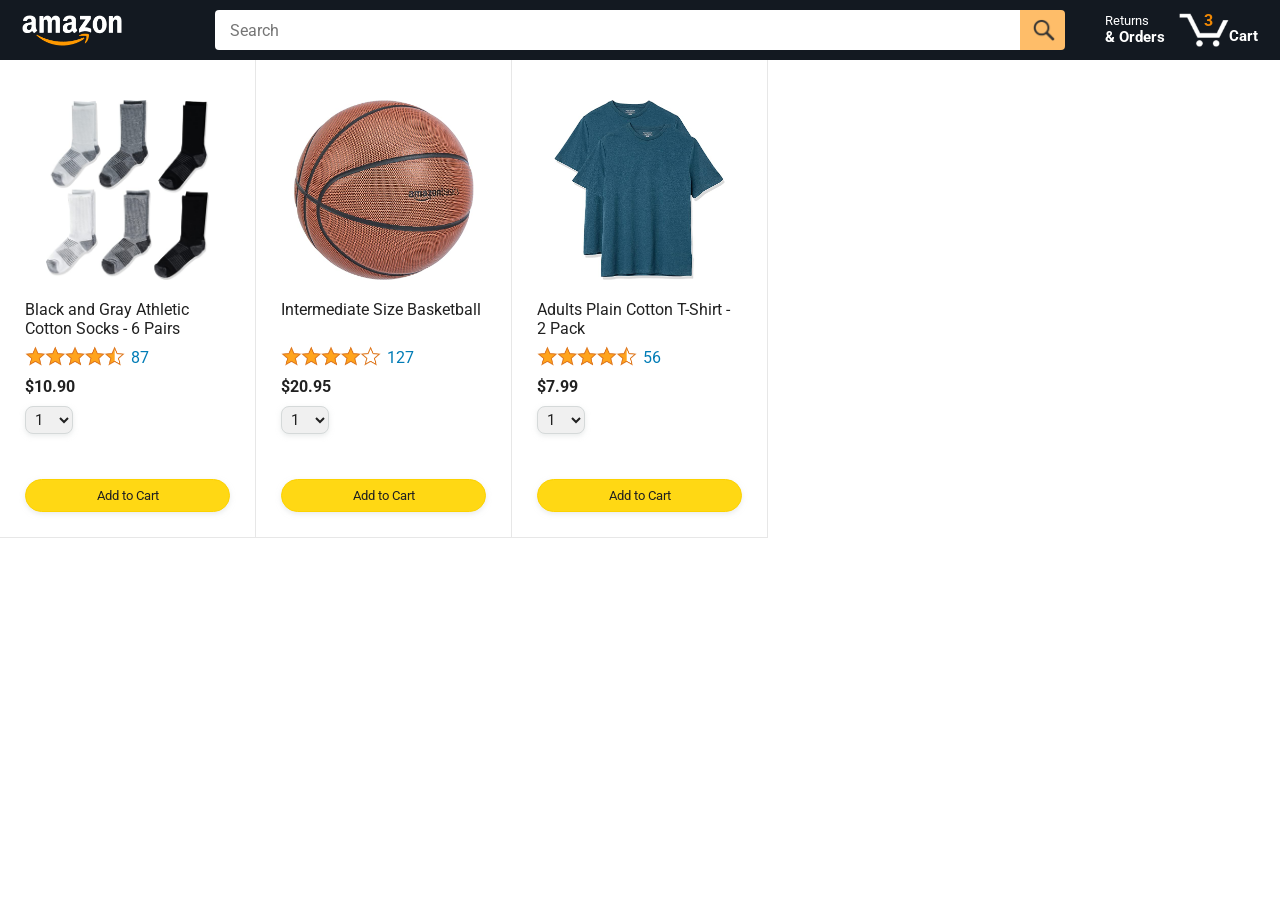
==== Amazon clone/amazon.html @ 5482a674 "Updated Amazon project" ====
<!DOCTYPE html>
<html>

<head>
  <title>Amazon Project</title>

  <!-- This code is needed for responsive design to work.
      (Responsive design = make the website look good on
      smaller screen sizes like a phone or a tablet). -->
  <meta name="viewport" content="width=device-width, initial-scale=1">

  <!-- Load a font called Roboto from Google Fonts. -->
  <link rel="preconnect" href="https://fonts.googleapis.com">
  <link rel="preconnect" href="https://fonts.gstatic.com" crossorigin>
  <link href="https://fonts.googleapis.com/css2?family=Roboto:wght@400;500;700&display=swap" rel="stylesheet">

  <!-- Here are the CSS files for this page. -->
  <link rel="stylesheet" href="styles/shared/general.css">
  <link rel="stylesheet" href="styles/shared/amazon-header.css">
  <link rel="stylesheet" href="styles/pages/amazon.css">
</head>

<body>
  <div class="amazon-header">
    <div class="amazon-header-left-section">
      <a href="amazon.html" class="header-link">
        <img class="amazon-logo" src="images/amazon-logo-white.png">
        <img class="amazon-mobile-logo" src="images/amazon-mobile-logo-white.png">
      </a>
    </div>

    <div class="amazon-header-middle-section">
      <input class="search-bar" type="text" placeholder="Search">

      <button class="search-button">
        <img class="search-icon" src="images/icons/search-icon.png">
      </button>
    </div>

    <div class="amazon-header-right-section">
      <a class="orders-link header-link" href="orders.html">
        <span class="returns-text">Returns</span>
        <span class="orders-text">& Orders</span>
      </a>

      <a class="cart-link header-link" href="checkout.html">
        <img class="cart-icon" src="images/icons/cart-icon.png">
        <div class="cart-quantity">3</div>
        <div class="cart-text">Cart</div>
      </a>
    </div>
  </div>

  <div class="main">
    <div class="products-grid">
      <div class="product-container">
        <div class="product-image-container">
          <img class="product-image" src="images/products/athletic-cotton-socks-6-pairs.jpg">
        </div>

        <div class="product-name limit-text-to-2-lines">
          Black and Gray Athletic Cotton Socks - 6 Pairs
        </div>

        <div class="product-rating-container">
          <img class="product-rating-stars" src="images/ratings/rating-45.png">
          <div class="product-rating-count link-primary">
            87
          </div>
        </div>

        <div class="product-price">
          $10.90
        </div>

        <div class="product-quantity-container">
          <select>
            <option selected value="1">1</option>
            <option value="2">2</option>
            <option value="3">3</option>
            <option value="4">4</option>
            <option value="5">5</option>
            <option value="6">6</option>
            <option value="7">7</option>
            <option value="8">8</option>
            <option value="9">9</option>
            <option value="10">10</option>
          </select>
        </div>

        <div class="product-spacer"></div>

        <div class="added-to-cart">
          <img src="images/icons/checkmark.png">
          Added
        </div>

        <button class="add-to-cart-button button-primary">
          Add to Cart
        </button>
      </div>

      <div class="product-container">
        <div class="product-image-container">
          <img class="product-image" src="images/products/intermediate-composite-basketball.jpg">
        </div>

        <div class="product-name limit-text-to-2-lines">
          Intermediate Size Basketball
        </div>

        <div class="product-rating-container">
          <img class="product-rating-stars" src="images/ratings/rating-40.png">
          <div class="product-rating-count link-primary">
            127
          </div>
        </div>

        <div class="product-price">
          $20.95
        </div>

        <div class="product-quantity-container">
          <select>
            <option selected value="1">1</option>
            <option value="2">2</option>
            <option value="3">3</option>
            <option value="4">4</option>
            <option value="5">5</option>
            <option value="6">6</option>
            <option value="7">7</option>
            <option value="8">8</option>
            <option value="9">9</option>
            <option value="10">10</option>
          </select>
        </div>

        <div class="product-spacer"></div>

        <div class="added-to-cart">
          <img src="images/icons/checkmark.png">
          Added
        </div>

        <button class="add-to-cart-button button-primary">
          Add to Cart
        </button>
      </div>

      <div class="product-container">
        <div class="product-image-container">
          <img class="product-image" src="images/products/adults-plain-cotton-tshirt-2-pack-teal.jpg">
        </div>

        <div class="product-name limit-text-to-2-lines">
          Adults Plain Cotton T-Shirt - 2 Pack
        </div>

        <div class="product-rating-container">
          <img class="product-rating-stars" src="images/ratings/rating-45.png">
          <div class="product-rating-count link-primary">
            56
          </div>
        </div>

        <div class="product-price">
          $7.99
        </div>

        <div class="product-quantity-container">
          <select>
            <option selected value="1">1</option>
            <option value="2">2</option>
            <option value="3">3</option>
            <option value="4">4</option>
            <option value="5">5</option>
            <option value="6">6</option>
            <option value="7">7</option>
            <option value="8">8</option>
            <option value="9">9</option>
            <option value="10">10</option>
          </select>
        </div>

        <div class="product-spacer"></div>

        <div class="added-to-cart">
          <img src="images/icons/checkmark.png">
          Added
        </div>

        <button class="add-to-cart-button button-primary">
          Add to Cart
        </button>
      </div>
    </div>
  </div>
</body>

</html>
---- Amazon clone/styles/shared/general.css ----
body {
  font-family: Roboto, Arial;
  color: rgb(33, 33, 33);
  /* The <body> element has a default margin of 8px
     on all sides. This removes the default margins. */
  margin: 0;
}

/* <p> elements have a default margin on the top
   and bottom. This removes the default margins. */
p {
  margin: 0;
}

button {
  cursor: pointer;
}

select {
  cursor: pointer;
}

input, select, button {
  font-family: Roboto, Arial;
}

.button-primary {
  color: rgb(33, 33, 33);
  background-color: rgb(255, 216, 20);
  border: 1px solid rgb(252, 210, 0);
  border-radius: 8px;
  cursor: pointer;
  box-shadow: 0 2px 5px rgba(213, 217, 217, 0.5);
}

.button-primary:hover {
  background-color: rgb(247, 202, 0);
  border: 1px solid rgb(242, 194, 0);
}

.button-primary:active {
  background: rgb(255, 216, 20);
  border-color: rgb(252, 210, 0);
  box-shadow: none;
}

.button-secondary {
  color: rgb(33, 33, 33);
  background: white;
  border: 1px solid rgb(213, 217, 217);
  border-radius: 8px;
  cursor: pointer;
  box-shadow: 0 2px 5px rgba(213, 217, 217, 0.5);
}

.button-secondary:hover {
  background-color: rgb(247, 250, 250);
}

.button-secondary:active {
  background-color: rgb(237, 253, 255);
  box-shadow: none;
}

/* These styles will limit text to 2 lines. Anything
   beyond 2 lines will be replaced with "..."
   You can find this code by using an A.I. tool or by
   searching in Google.
   https://css-tricks.com/almanac/properties/l/line-clamp/ */
.limit-text-to-2-lines {
  display: -webkit-box;
  -webkit-line-clamp: 2;
  -webkit-box-orient: vertical;
  overflow: hidden;
}

.link-primary {
  color: rgb(1, 124, 182);
  cursor: pointer;
}

.link-primary:hover {
  color: rgb(196, 80, 0);
}

/* Styles for dropdown selectors. */
select {
  color: rgb(33, 33, 33);
  background-color: rgb(240, 240, 240);
  border: 1px solid rgb(213, 217, 217);
  border-radius: 8px;
  padding: 3px 5px;
  font-size: 15px;
  cursor: pointer;
  box-shadow: 0 2px 5px rgba(213, 217, 217, 0.5);
}

select:focus,
input:focus {
  outline: 2px solid rgb(255, 153, 0);
}
---- Amazon clone/styles/shared/amazon-header.css ----
.amazon-header {
  background-color: rgb(19, 25, 33);
  color: white;
  padding-left: 15px;
  padding-right: 15px;

  display: flex;
  align-items: center;
  justify-content: space-between;

  position: fixed;
  top: 0;
  left: 0;
  right: 0;
  height: 60px;
}

.amazon-header-left-section {
  width: 180px;
}

@media (max-width: 800px) {
  .amazon-header-left-section {
    width: unset;
  }
}

.header-link {
  display: inline-block;
  padding: 6px;
  border-radius: 2px;
  cursor: pointer;
  text-decoration: none;
  border: 1px solid rgba(0, 0, 0, 0);
}

.header-link:hover {
  border: 1px solid white;
}

.amazon-logo {
  width: 100px;
  margin-top: 5px;
}

.amazon-mobile-logo {
  display: none;
}

@media (max-width: 575px) {
  .amazon-logo {
    display: none;
  }

  .amazon-mobile-logo {
    display: block;
    height: 35px;
    margin-top: 5px;
  }
}

.amazon-header-middle-section {
  flex: 1;
  max-width: 850px;
  margin-left: 10px;
  margin-right: 10px;
  display: flex;
}

.search-bar {
  flex: 1;
  width: 0;
  font-size: 16px;
  height: 38px;
  padding-left: 15px;
  border: none;
  border-top-left-radius: 4px;
  border-bottom-left-radius: 4px;
  border-top-right-radius: 0;
  border-bottom-right-radius: 0;
}

.search-button {
  background-color: rgb(254, 189, 105);
  border: none;
  width: 45px;
  height: 40px;
  border-top-right-radius: 4px;
  border-bottom-right-radius: 4px;
  flex-shrink: 0;
}

.search-icon {
  height: 22px;
  margin-left: 2px;
  margin-top: 3px;
}

.amazon-header-right-section {
  width: 180px;
  flex-shrink: 0;
  display: flex;
  justify-content: end;
}

.orders-link {
  color: white;
}

.returns-text {
  display: block;
  font-size: 13px;
}

.orders-text {
  display: block;
  font-size: 15px;
  font-weight: 700;
}

.cart-link {
  color: white;
  display: flex;
  align-items: center;
  position: relative;
}

.cart-icon {
  width: 50px;
}

.cart-text {
  margin-top: 12px;
  font-size: 15px;
  font-weight: 700;
}

.cart-quantity {
  color: rgb(240, 136, 4);
  font-size: 16px;
  font-weight: 700;

  position: absolute;
  top: 4px;
  left: 22px;
  
  width: 26px;
  text-align: center;
}
---- Amazon clone/styles/pages/amazon.css ----
.main {
  margin-top: 60px;
}

.products-grid {
  display: grid;

  /* - In CSS Grid, 1fr means a column will take up the
       remaining space in the grid.
     - If we write 1fr 1fr ... 1fr; 8 times, this will
       divide the grid into 8 columns, each taking up an
       equal amount of the space.
     - repeat(8, 1fr); is a shortcut for repeating "1fr"
       8 times (instead of typing out "1fr" 8 times).
       repeat(...) is a special property that works with
       display: grid; */
  grid-template-columns: repeat(8, 1fr);
}

/* @media is used to create responsive design (making the
   website look good on any screen size). This @media
   means when the screen width is 2000px or less, we
   will divide the grid into 7 columns instead of 8. */
@media (max-width: 2000px) {
  .products-grid {
    grid-template-columns: repeat(7, 1fr);
  }
}

/* This @media means when the screen width is 1600px or
   less, we will divide the grid into 6 columns. */
@media (max-width: 1600px) {
  .products-grid {
    grid-template-columns: repeat(6, 1fr);
  }
}

@media (max-width: 1300px) {
  .products-grid {
    grid-template-columns: repeat(5, 1fr);
  }
}

@media (max-width: 1000px) {
  .products-grid {
    grid-template-columns: repeat(4, 1fr);
  }
}

@media (max-width: 800px) {
  .products-grid {
    grid-template-columns: repeat(3, 1fr);
  }
}

@media (max-width: 575px) {
  .products-grid {
    grid-template-columns: repeat(2, 1fr);
  }
}

@media (max-width: 450px) {
  .products-grid {
    grid-template-columns: 1fr;
  }
}

.product-container {
  padding-top: 40px;
  padding-bottom: 25px;
  padding-left: 25px;
  padding-right: 25px;

  border-right: 1px solid rgb(231, 231, 231);
  border-bottom: 1px solid rgb(231, 231, 231);

  display: flex;
  flex-direction: column;
}

.product-image-container {
  display: flex;
  justify-content: center;
  align-items: center;

  height: 180px;
  margin-bottom: 20px;
}

.product-image {
  /* Images will overflow their container by default. To
    prevent this, we set max-width and max-height to 100%
    so they stay inside their container. */
  max-width: 100%;
  max-height: 100%;
}

.product-name {
  height: 40px;
  margin-bottom: 5px;
}

.product-rating-container {
  display: flex;
  align-items: center;
  margin-bottom: 10px;
}

.product-rating-stars {
  width: 100px;
  margin-right: 6px;
}

.product-rating-count {
  color: rgb(1, 124, 182);
  cursor: pointer;
  margin-top: 3px;
}

.product-price {
  font-weight: 700;
  margin-bottom: 10px;
}

.product-quantity-container {
  margin-bottom: 17px;
}

.product-spacer {
  flex: 1;
}

.added-to-cart {
  color: rgb(6, 125, 98);
  font-size: 16px;

  display: flex;
  align-items: center;
  margin-bottom: 8px;

  /* At first, the "Added to cart" message will
     be invisible. Use JavaScript to change the
     opacity and make it visible. */
  opacity: 0;
}

.added-to-cart img {
  height: 20px;
  margin-right: 5px;
}

.add-to-cart-button {
  width: 100%;
  padding: 8px;
  border-radius: 50px;
}
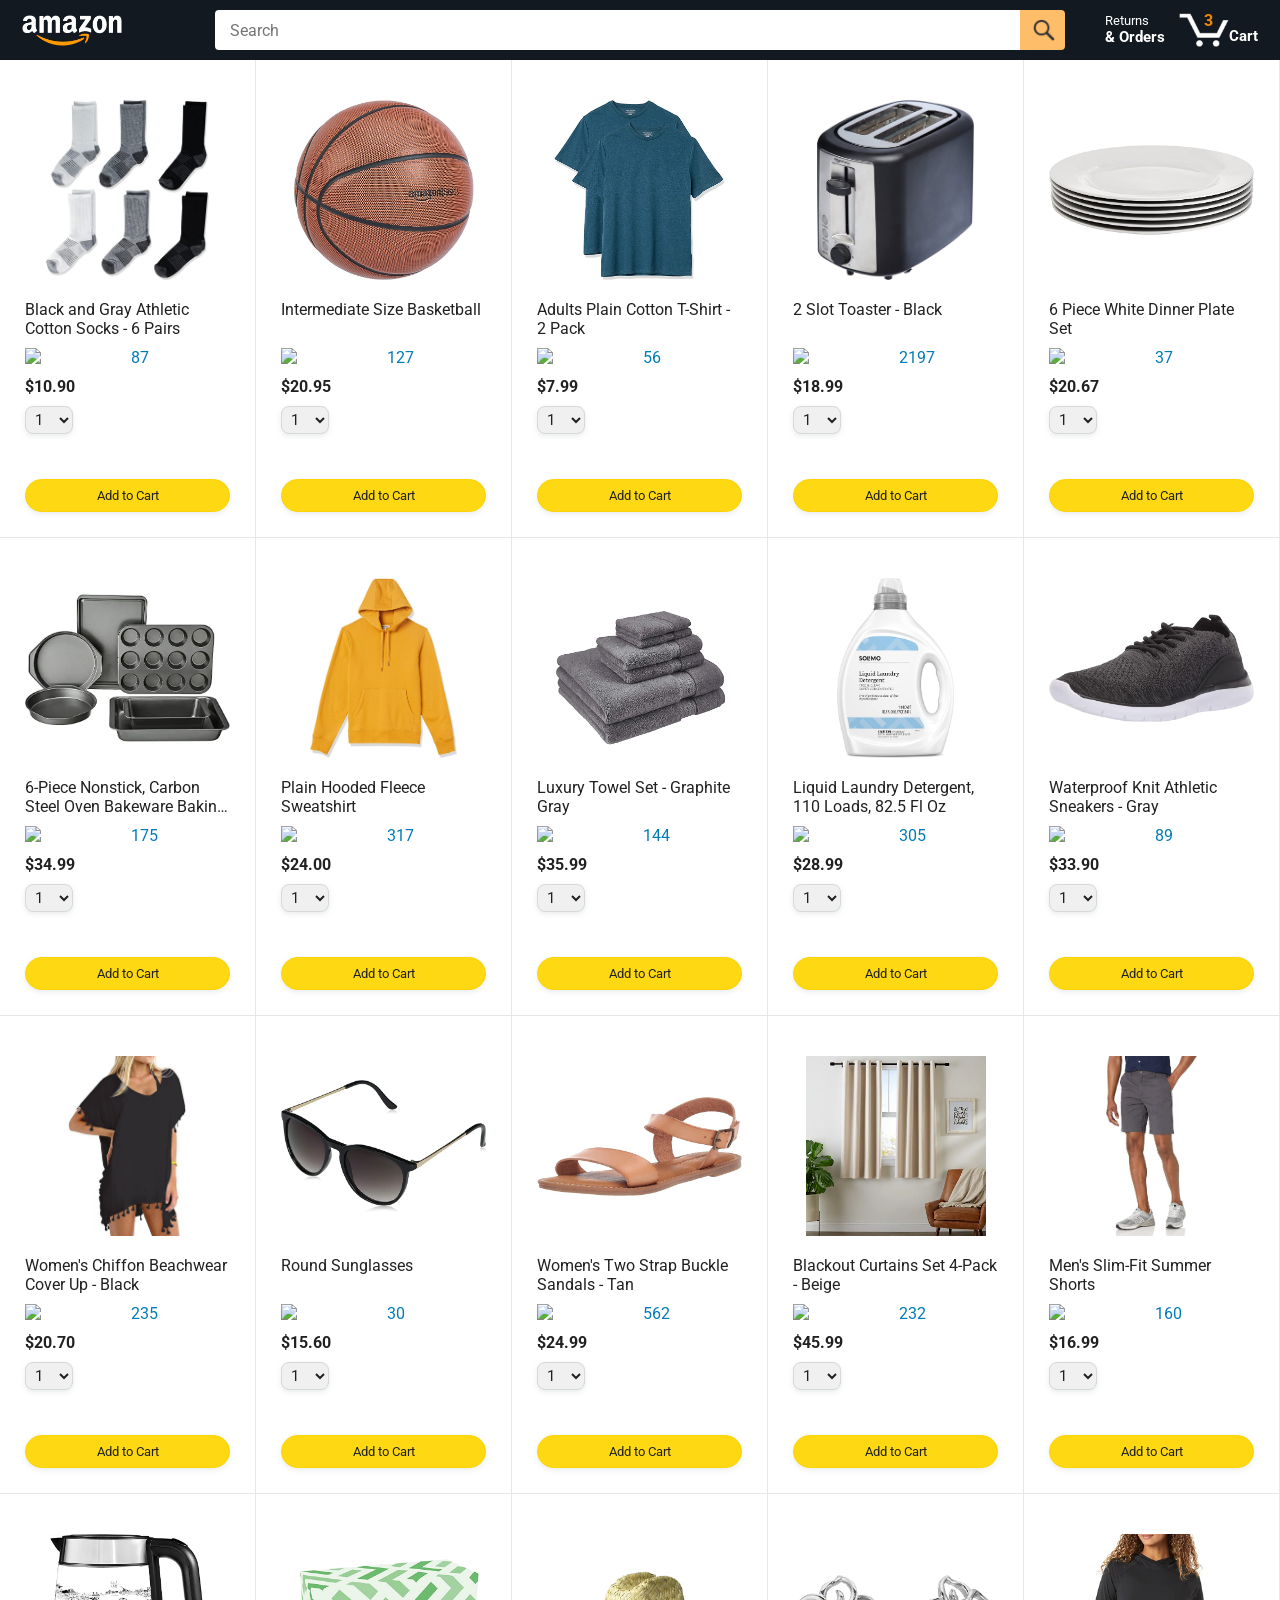
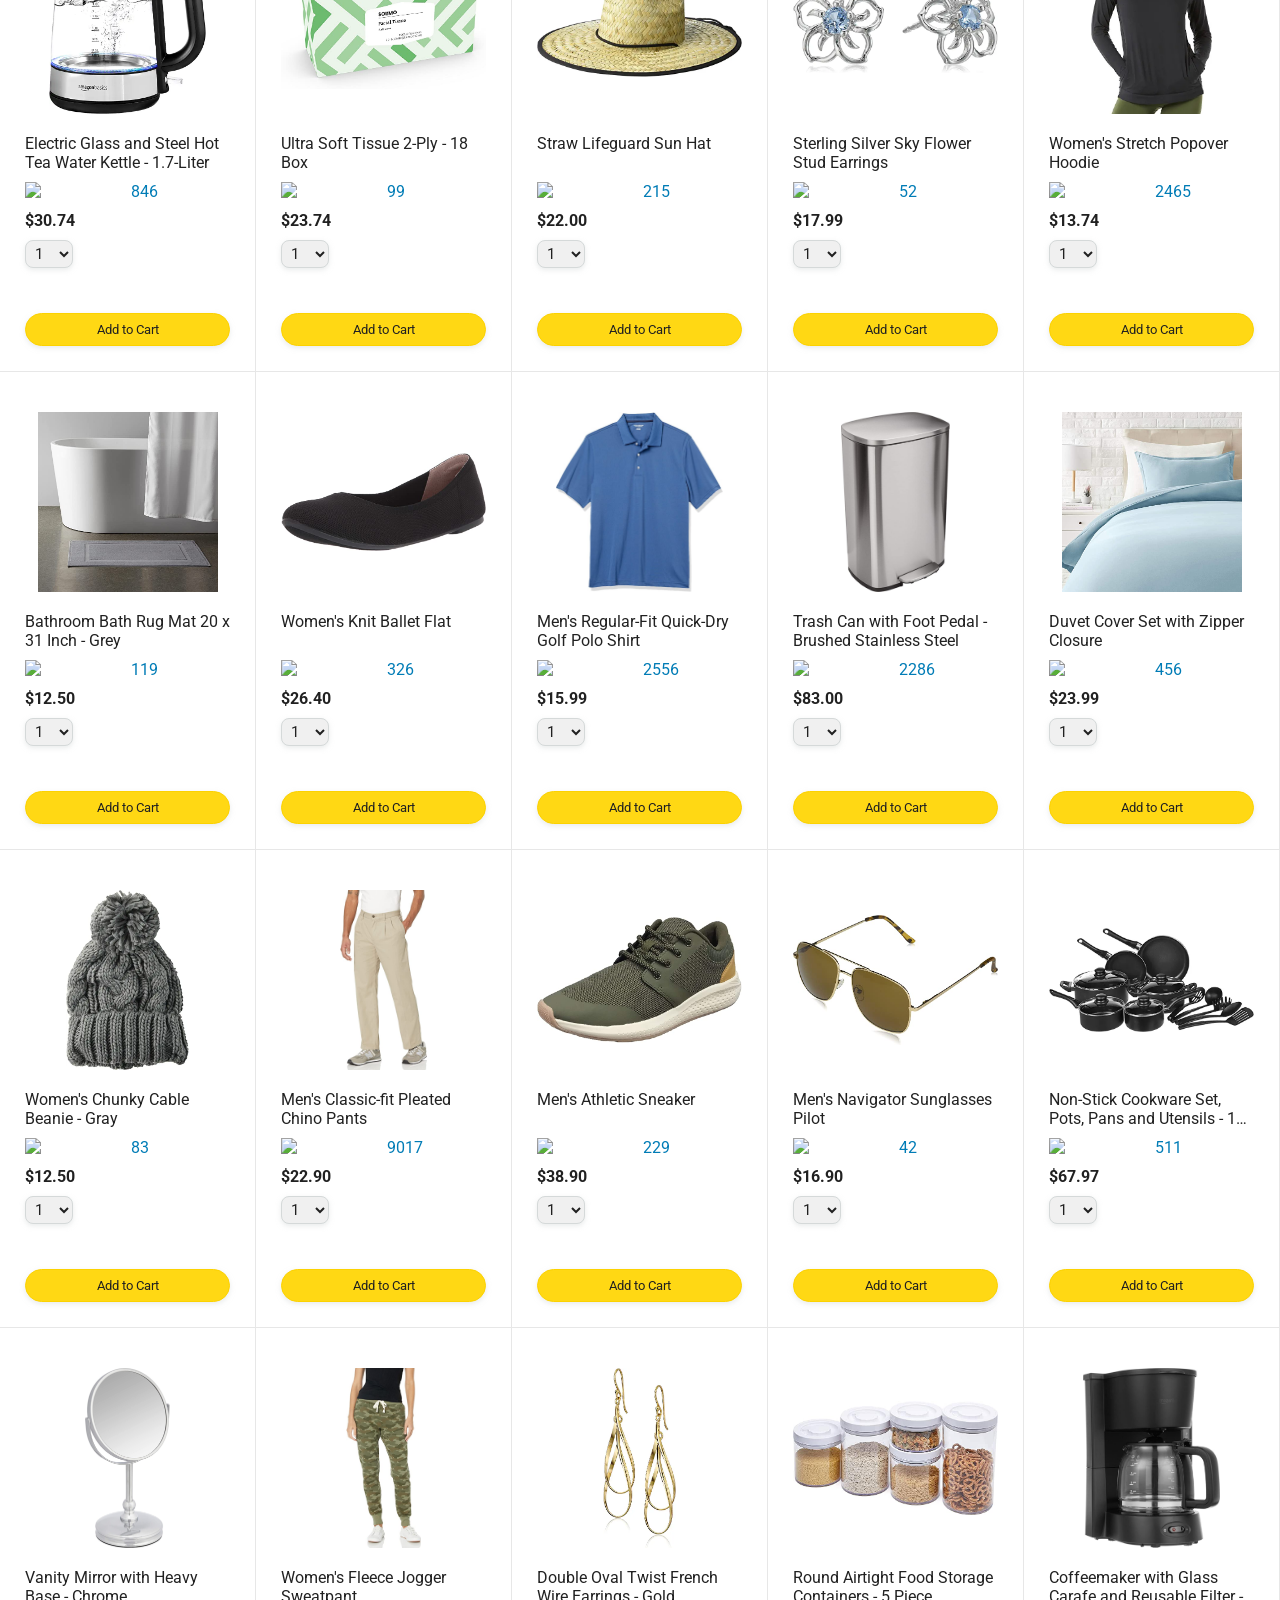
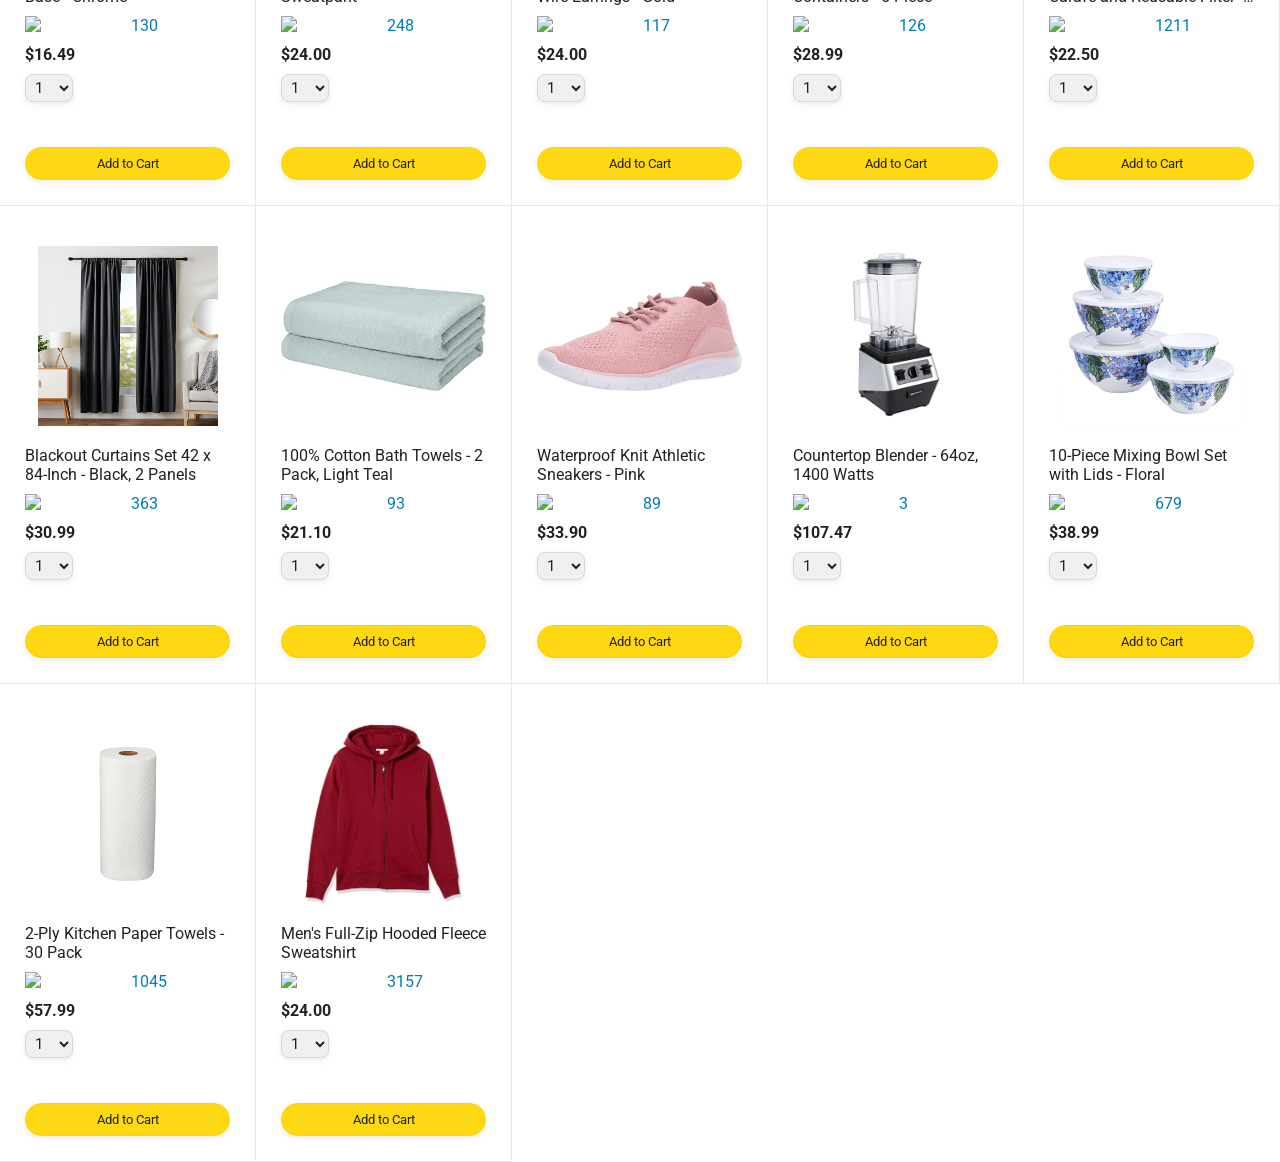
==== commit 9b685efb: "used product.js file" ====
--- a/Amazon clone/amazon.html
+++ b/Amazon clone/amazon.html
@@ -52,149 +52,15 @@
   </div>
 
   <div class="main">
-    <div class="products-grid">
-      <div class="product-container">
-        <div class="product-image-container">
-          <img class="product-image" src="images/products/athletic-cotton-socks-6-pairs.jpg">
-        </div>
-
-        <div class="product-name limit-text-to-2-lines">
-          Black and Gray Athletic Cotton Socks - 6 Pairs
-        </div>
-
-        <div class="product-rating-container">
-          <img class="product-rating-stars" src="images/ratings/rating-45.png">
-          <div class="product-rating-count link-primary">
-            87
-          </div>
-        </div>
-
-        <div class="product-price">
-          $10.90
-        </div>
-
-        <div class="product-quantity-container">
-          <select>
-            <option selected value="1">1</option>
-            <option value="2">2</option>
-            <option value="3">3</option>
-            <option value="4">4</option>
-            <option value="5">5</option>
-            <option value="6">6</option>
-            <option value="7">7</option>
-            <option value="8">8</option>
-            <option value="9">9</option>
-            <option value="10">10</option>
-          </select>
-        </div>
-
-        <div class="product-spacer"></div>
-
-        <div class="added-to-cart">
-          <img src="images/icons/checkmark.png">
-          Added
-        </div>
-
-        <button class="add-to-cart-button button-primary">
-          Add to Cart
-        </button>
-      </div>
-
-      <div class="product-container">
-        <div class="product-image-container">
-          <img class="product-image" src="images/products/intermediate-composite-basketball.jpg">
-        </div>
-
-        <div class="product-name limit-text-to-2-lines">
-          Intermediate Size Basketball
-        </div>
-
-        <div class="product-rating-container">
-          <img class="product-rating-stars" src="images/ratings/rating-40.png">
-          <div class="product-rating-count link-primary">
-            127
-          </div>
-        </div>
-
-        <div class="product-price">
-          $20.95
-        </div>
-
-        <div class="product-quantity-container">
-          <select>
-            <option selected value="1">1</option>
-            <option value="2">2</option>
-            <option value="3">3</option>
-            <option value="4">4</option>
-            <option value="5">5</option>
-            <option value="6">6</option>
-            <option value="7">7</option>
-            <option value="8">8</option>
-            <option value="9">9</option>
-            <option value="10">10</option>
-          </select>
-        </div>
-
-        <div class="product-spacer"></div>
-
-        <div class="added-to-cart">
-          <img src="images/icons/checkmark.png">
-          Added
-        </div>
-
-        <button class="add-to-cart-button button-primary">
-          Add to Cart
-        </button>
-      </div>
-
-      <div class="product-container">
-        <div class="product-image-container">
-          <img class="product-image" src="images/products/adults-plain-cotton-tshirt-2-pack-teal.jpg">
-        </div>
-
-        <div class="product-name limit-text-to-2-lines">
-          Adults Plain Cotton T-Shirt - 2 Pack
-        </div>
-
-        <div class="product-rating-container">
-          <img class="product-rating-stars" src="images/ratings/rating-45.png">
-          <div class="product-rating-count link-primary">
-            56
-          </div>
-        </div>
-
-        <div class="product-price">
-          $7.99
-        </div>
-
-        <div class="product-quantity-container">
-          <select>
-            <option selected value="1">1</option>
-            <option value="2">2</option>
-            <option value="3">3</option>
-            <option value="4">4</option>
-            <option value="5">5</option>
-            <option value="6">6</option>
-            <option value="7">7</option>
-            <option value="8">8</option>
-            <option value="9">9</option>
-            <option value="10">10</option>
-          </select>
-        </div>
-
-        <div class="product-spacer"></div>
-
-        <div class="added-to-cart">
-          <img src="images/icons/checkmark.png">
-          Added
-        </div>
-
-        <button class="add-to-cart-button button-primary">
-          Add to Cart
-        </button>
-      </div>
+    <div class="products-grid
+    js-products-grid">
     </div>
   </div>
+
+  <script src="data/products.js"></script>
+
+  <script src="scripts/amazon.js">
+  </script>
 </body>
 
 </html>
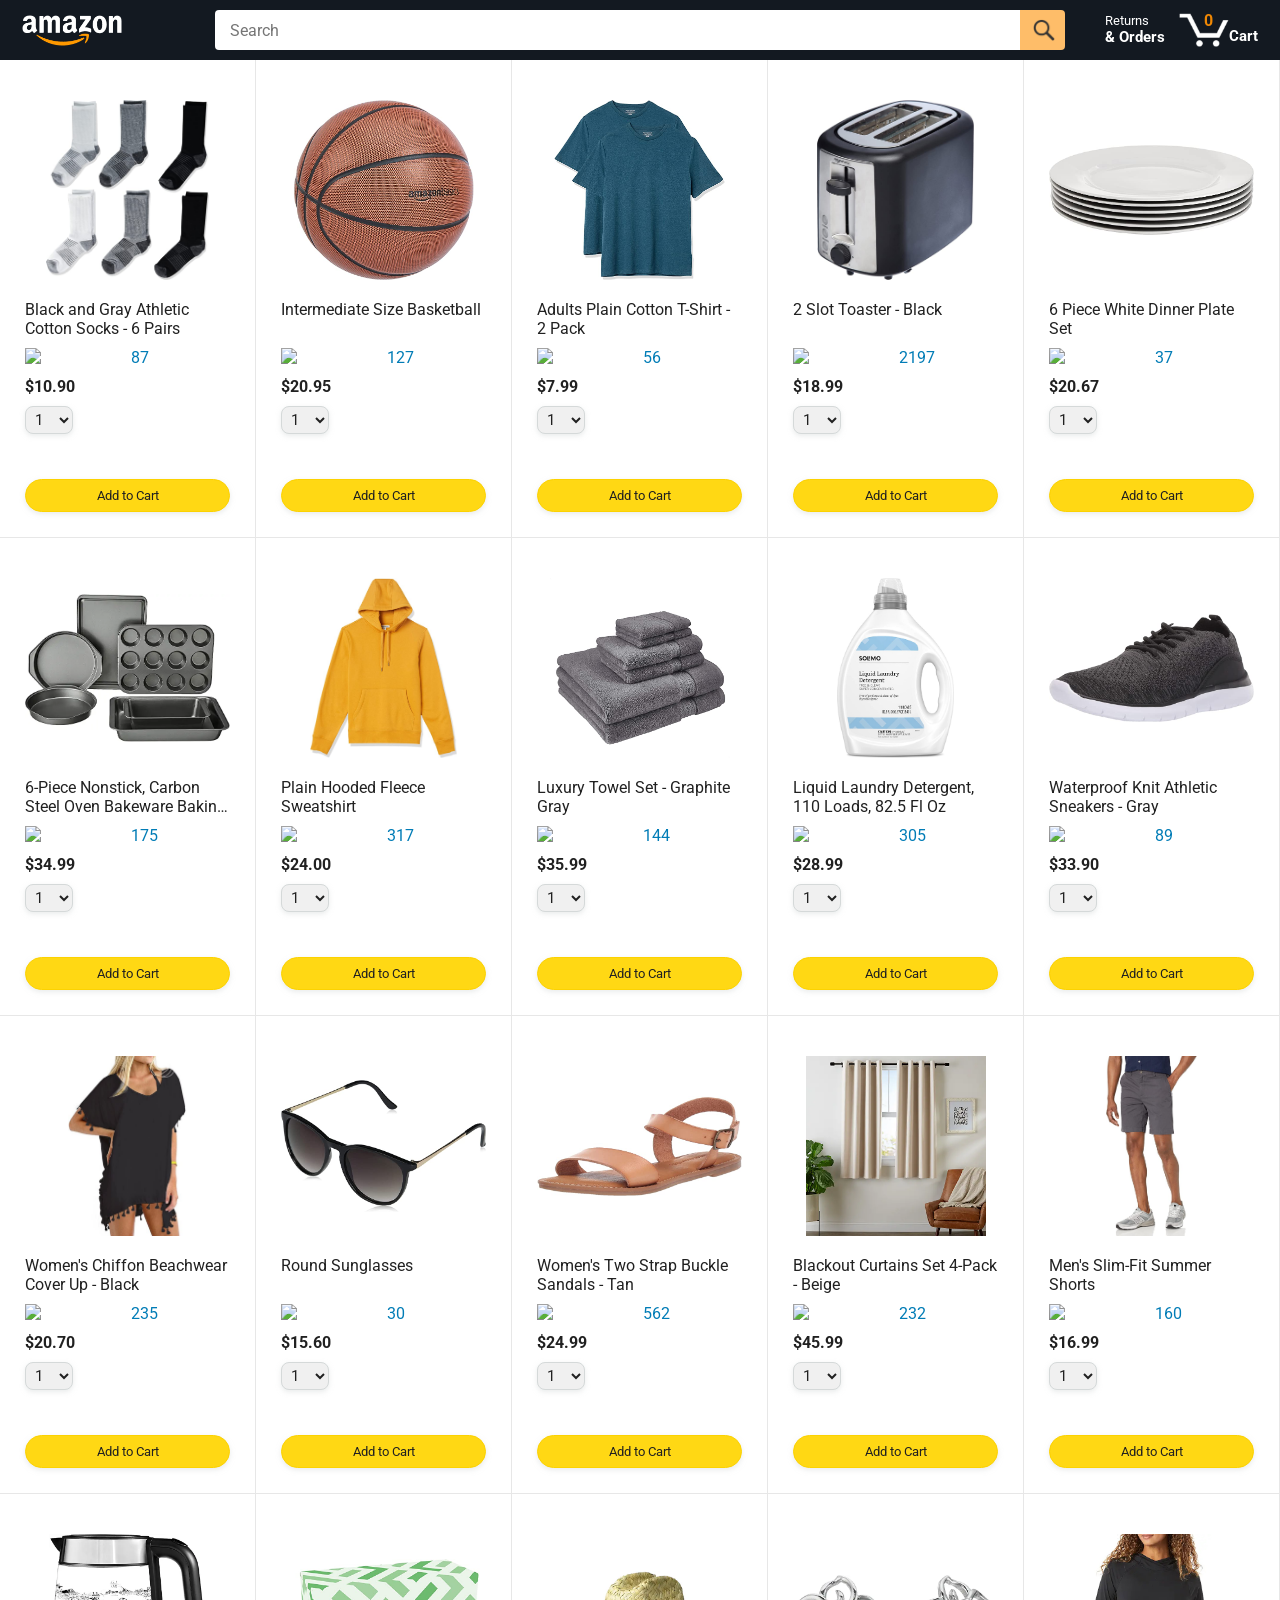
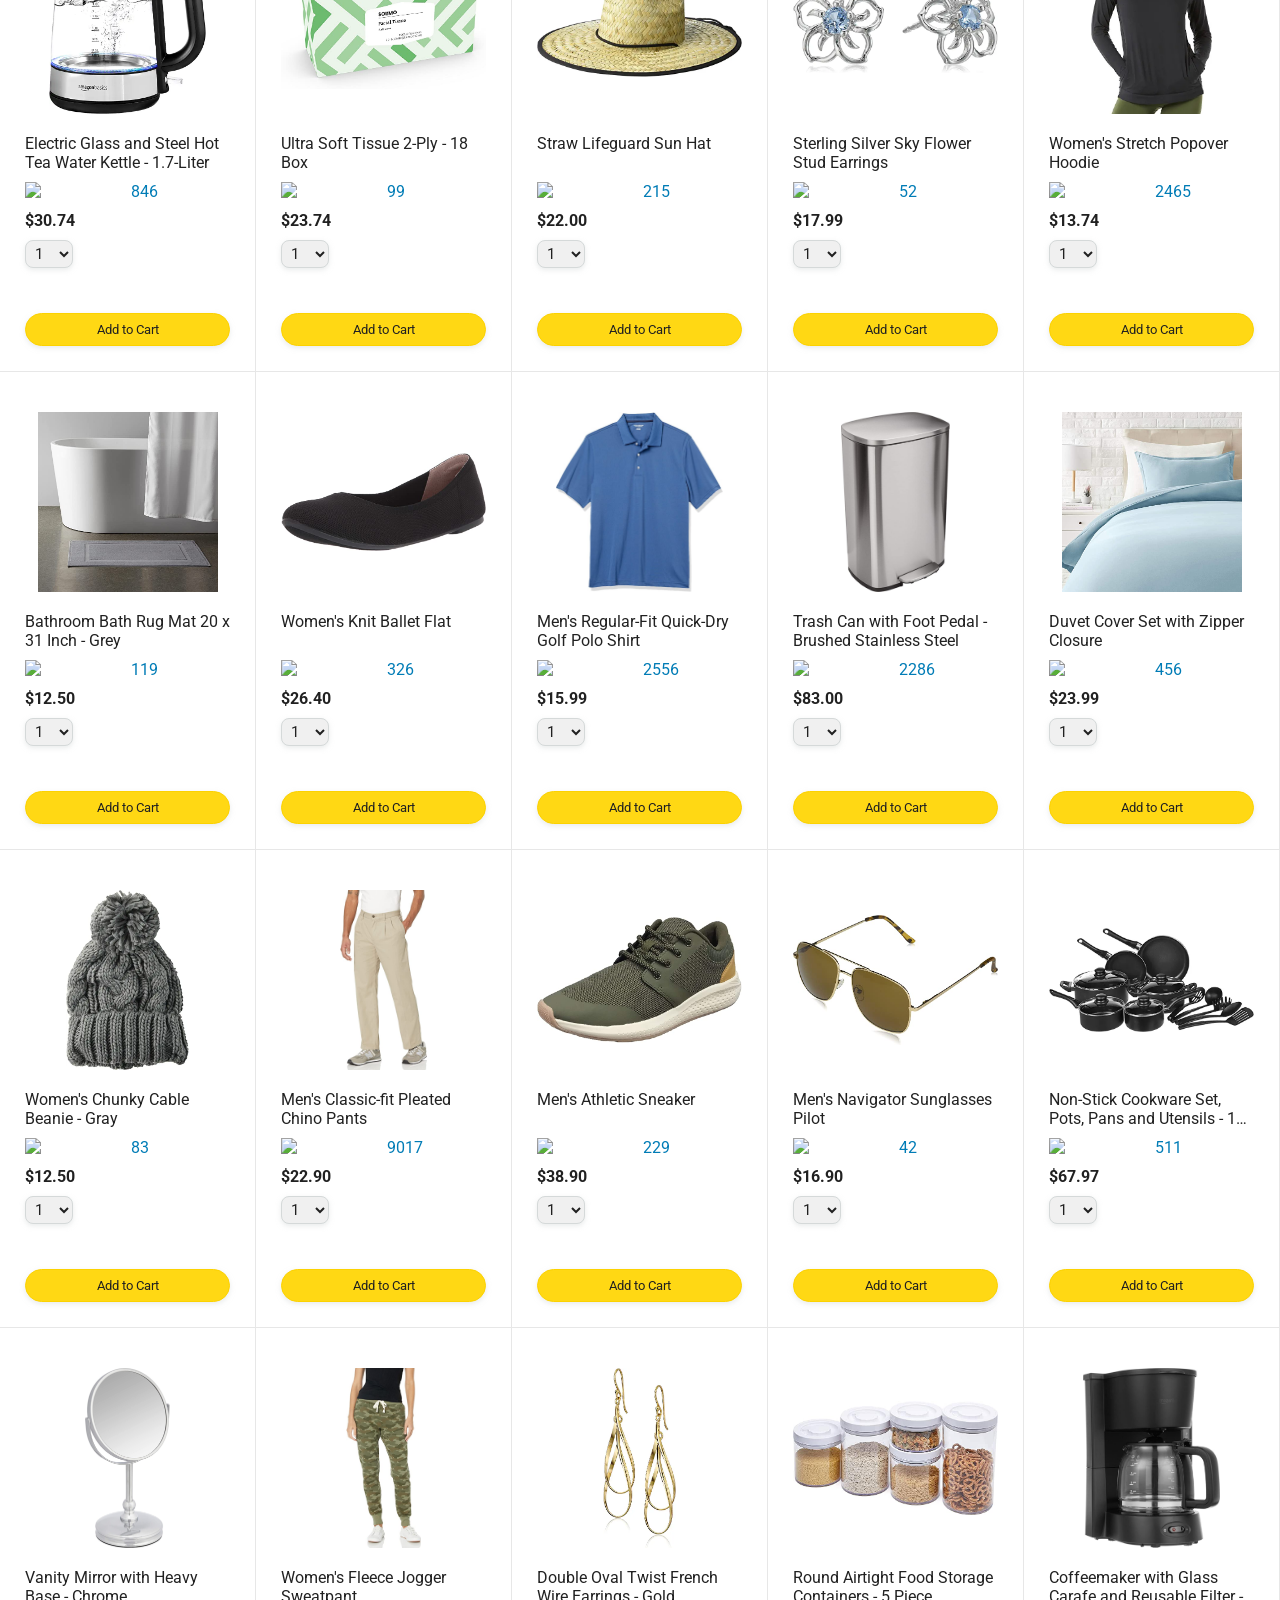
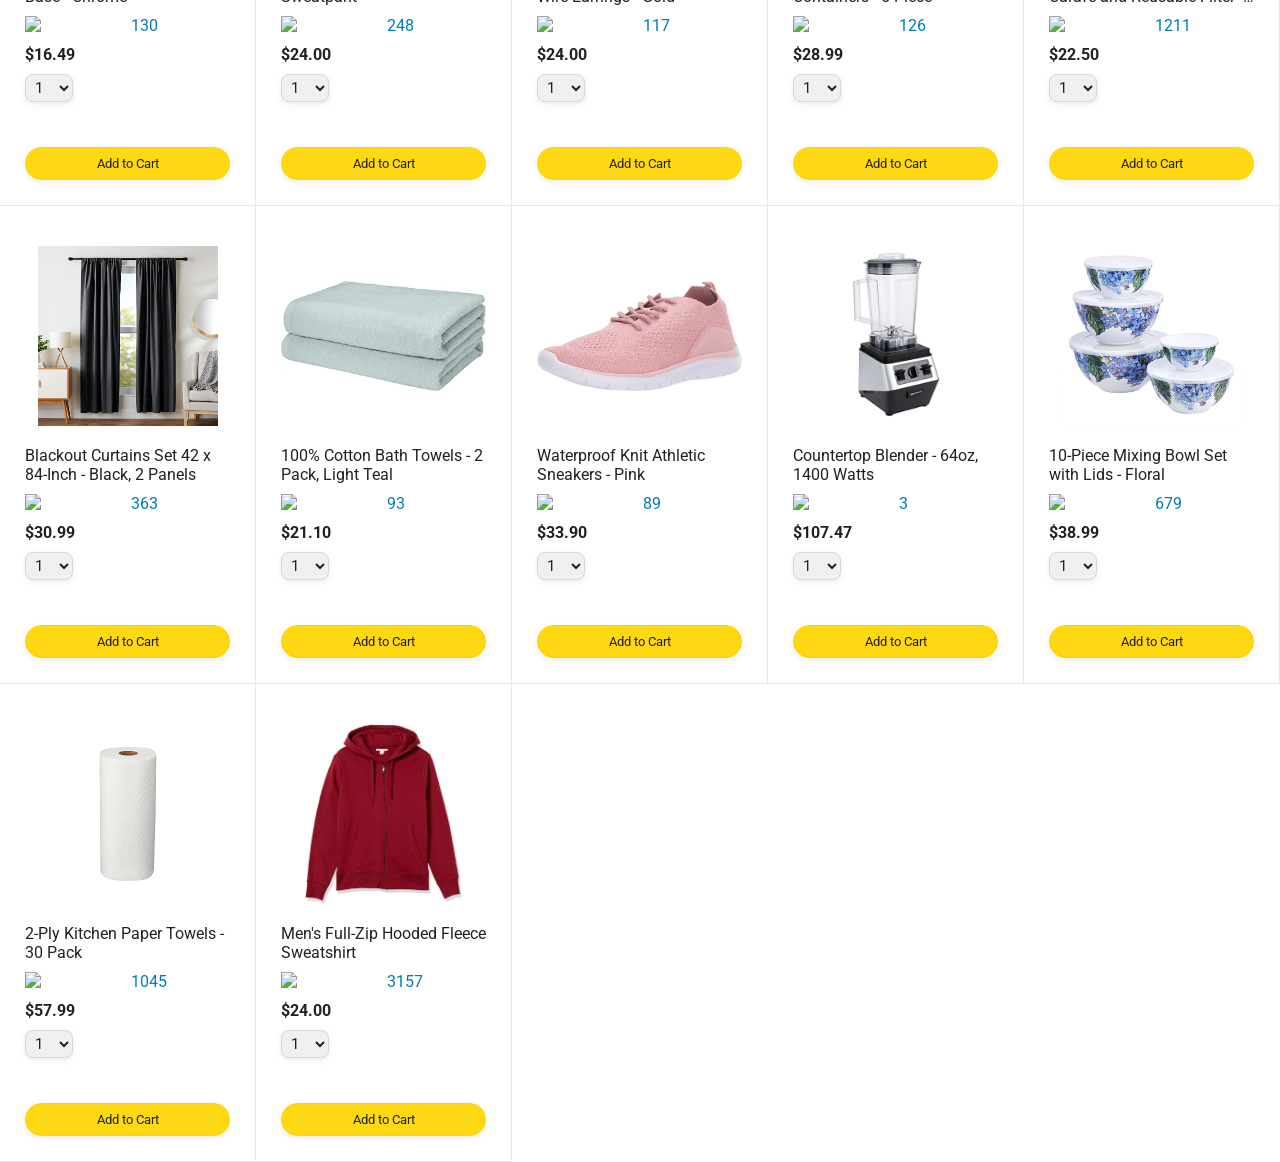
==== commit 4406152b: "imported from products.js move addToCart into cart.js" ====
--- a/Amazon clone/amazon.html
+++ b/Amazon clone/amazon.html
@@ -45,7 +45,7 @@
 
       <a class="cart-link header-link" href="checkout.html">
         <img class="cart-icon" src="images/icons/cart-icon.png">
-        <div class="cart-quantity">3</div>
+        <div class="cart-quantity js-cart-quantity">0</div>
         <div class="cart-text">Cart</div>
       </a>
     </div>
@@ -57,10 +57,8 @@
     </div>
   </div>
 
-  <script src="data/products.js"></script>
 
-  <script src="scripts/amazon.js">
-  </script>
+  <script type="module" src="scripts/amazon.js"></script>
 </body>
 
 </html>
